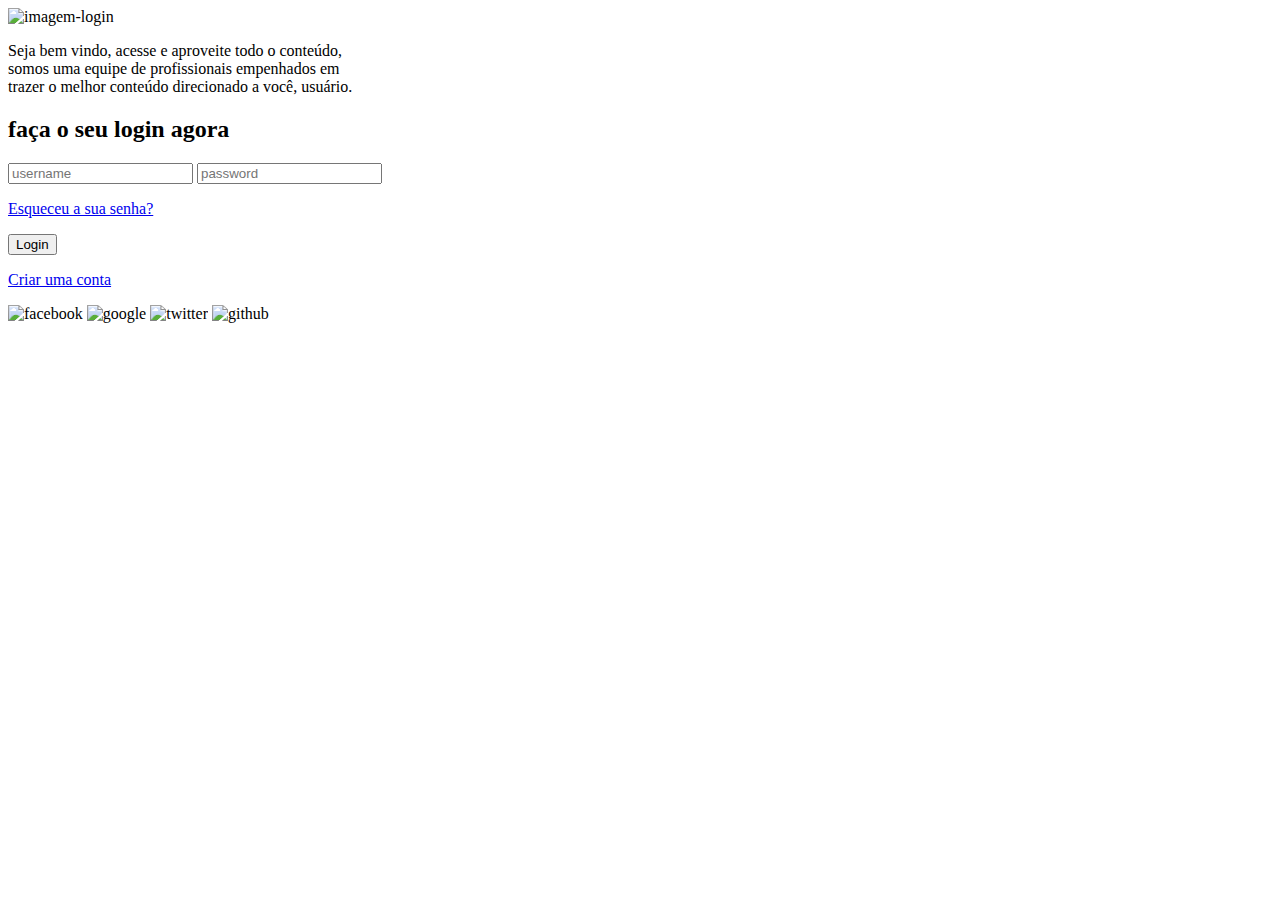
==== index.html @ b19c3ac4 "atualizacao do index.html" ====
<!DOCTYPE html>
<html lang="pt=br">
<head>
    <meta charset="UTF-8">
    <meta http-equiv="X-UA-Compatible" content="IE=edge">
    <meta name="viewport" content="width=device-width, initial-scale=1.0">
    <title>calculadora de Criptomoedas</title>

    <!--CSS-->
    <link rel="stylesheet" href="/carteiraCripto/login/css/style.css">
    <link rel="stylesheet" href="/carteiraCripto/login/css/media.css">

    <!--JS & jQuery-->
    <script type="text/javascript" src="js/script.js"></script>
    <script src="https://code.jquery.com/jquery-3.6.0.min.js" integrity="sha256-/xUj+3OJU5yExlq6GSYGSHk7tPXikynS7ogEvDej/m4=" crossorigin="anonymous"></script>
</head>
<body>
    <div id="container">
        <div class="banner">
            <img src="/carteiraCripto/login/img/logo.png" alt="imagem-login">
            <p style="color: black; font-weight: 400;">
                Seja bem vindo, acesse e aproveite todo o conteúdo,
                <br>somos uma equipe de profissionais empenhados em
                <br>trazer o melhor conteúdo direcionado a você, usuário. 
            </p>
        </div>

        <div class="box-login">

            <div class="box">
                <h2>faça o seu login agora</h2>
                <input type="text" name="username" id="username" placeholder="username">
                <input type="password" name="password" id="password" placeholder="password">
                
                <a href="/carteiraCripto/login/password.html">
                    <p>Esqueceu a sua senha?</p>
                </a>

                <button>Login</button>
                
                <a href="/carteiraCripto/login/account.html">
                    <p>Criar uma conta</p>
                </a>

                <div class="social">
                    <img src="/carteiraCripto/login/img/facebook.png" alt="facebook">
                    <img src="/carteiraCripto/login/img/google.png" alt="google">
                    <img src="/carteiraCripto/login/img/twitter.png" alt="twitter">
                    <img src="/carteiraCripto/login/img/github.png" alt="github">
                </div>
            </div>
        </div>
    </div>
</body>
</html>
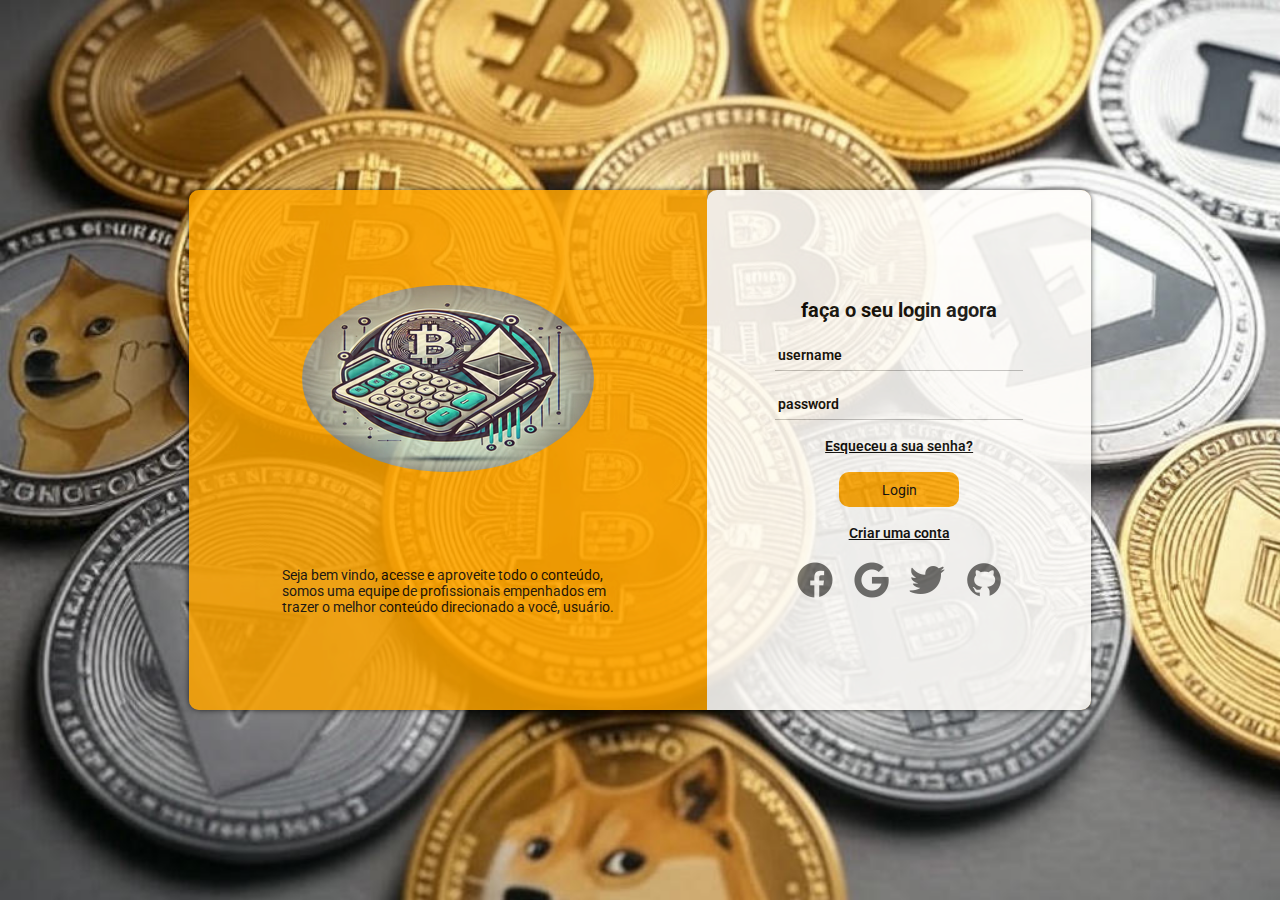
==== commit 321a0dfb: "atualizacao 3.0" ====
--- a/index.html
+++ b/index.html
@@ -7,8 +7,8 @@
     <title>calculadora de Criptomoedas</title>
 
     <!--CSS-->
-    <link rel="stylesheet" href="/carteiraCripto/login/css/style.css">
-    <link rel="stylesheet" href="/carteiraCripto/login/css/media.css">
+    <link rel="stylesheet" href="login/css/style.css">
+    <link rel="stylesheet" href="login/css/media.css">
 
     <!--JS & jQuery-->
     <script type="text/javascript" src="js/script.js"></script>
@@ -17,7 +17,7 @@
 <body>
     <div id="container">
         <div class="banner">
-            <img src="/carteiraCripto/login/img/logo.png" alt="imagem-login">
+            <img src="/login/img/logo.png" alt="imagem-login">
             <p style="color: black; font-weight: 400;">
                 Seja bem vindo, acesse e aproveite todo o conteúdo,
                 <br>somos uma equipe de profissionais empenhados em
@@ -32,21 +32,21 @@
                 <input type="text" name="username" id="username" placeholder="username">
                 <input type="password" name="password" id="password" placeholder="password">
                 
-                <a href="/carteiraCripto/login/password.html">
+                <a href="login/password.html">
                     <p>Esqueceu a sua senha?</p>
                 </a>
 
                 <button>Login</button>
                 
-                <a href="/carteiraCripto/login/account.html">
+                <a href="login/account.html">
                     <p>Criar uma conta</p>
                 </a>
 
                 <div class="social">
-                    <img src="/carteiraCripto/login/img/facebook.png" alt="facebook">
-                    <img src="/carteiraCripto/login/img/google.png" alt="google">
-                    <img src="/carteiraCripto/login/img/twitter.png" alt="twitter">
-                    <img src="/carteiraCripto/login/img/github.png" alt="github">
+                    <img src="login/img/facebook.png" alt="facebook">
+                    <img src="login/img/google.png" alt="google">
+                    <img src="login/img/twitter.png" alt="twitter">
+                    <img src="login/img/github.png" alt="github">
                 </div>
             </div>
         </div>
--- a/login/css/style.css
+++ b/login/css/style.css
@@ -0,0 +1,154 @@
+@import url('https://fonts.googleapis.com/css2?family=Roboto:wght@300&display=swap');
+
+* {
+    margin: 0;
+    padding: 0;
+
+    font-family: 'Roboto', sans-serif;
+    font-size: 14px;
+    color: black;
+}
+
+p {
+    cursor: pointer;
+    font-weight: 600;
+    color: black;
+}
+
+h1 {
+    font-size: 1.8em;
+    color: black;
+    padding: 0px 0px 35px 15px;
+}
+
+h2 {
+    font-size: 1.4em;
+    color: black;
+}
+
+input {
+    width: 80%;
+    height: 30px;
+    border: none;
+    border-bottom: 1px solid silver;
+    outline: none;
+    font-weight: 600;
+    color: black;
+    padding-left: 3px;
+}
+::-webkit-input-placeholder {
+    color: black;
+ }
+
+button {
+    cursor: pointer;
+    width: 120px;
+    height: 35px;
+    border: none;
+    border-radius: 10px;
+    background: #ffa500;
+}
+
+body {
+    width: 100%;
+    height: 100vh;
+    background-image: url('../img/fundo2.jpg');
+    background-repeat: no-repeat;
+    background-size: 100%;
+    
+    display: flex;
+    justify-content: center;
+    align-items: center;
+}
+
+    #container {
+        width: 320px;
+        height: 520px;
+        border-radius: 10px;
+        -webkit-box-shadow: 0px 0px 6px -1px #000000; 
+        box-shadow: 0px 0px 6px -1px #000000;
+        background: #ffa60064;
+        opacity: 90%;
+
+        display: flex;
+        align-items: center;
+    }   
+
+        #container .banner {
+            width: 520px;
+            height: 520px;
+            border-top-left-radius: 10px;
+            border-bottom-left-radius: 10px;
+            opacity: 90%;
+            background: #ffa500;
+
+            display: none;
+            flex-direction: column;
+            justify-content: space-evenly;
+            align-items: center;
+        }
+
+        #container .box-login {
+            width: 320px;
+            height: 520px;
+            border-radius: 10px;
+            background: #fff;
+            opacity: 95%;
+
+            display: flex;
+            flex-direction: column;
+            justify-content: center;
+            align-items: center;
+        }
+
+            .box-login .box {
+                width: 80%;
+                height: 320px;
+
+                display: flex;
+                flex-direction: column;
+                justify-content: space-around;
+                align-items: center;
+            }
+
+                .box .social {
+                    width: 240px;
+                    height: 42px;
+
+                    display: flex;
+                    justify-content: space-evenly;
+                    align-items: center;
+                }
+
+                    .social img {
+                        cursor: pointer;
+                    }
+
+            .box-login .box-account {
+                width: 80%;
+                height: 360px;
+
+                display: flex;
+                flex-direction: column;
+                justify-content: space-around;
+                align-items: center;
+            }
+    
+    #bubble {
+        cursor: pointer;
+        position: absolute;
+        width: 50px;
+        height: 50px;
+        right: 15px;
+        bottom: 15px;
+        border-radius: 50%;
+        border: 1px solid #483D8B;
+        background: black;
+
+        display: flex;
+        justify-content: center;
+        align-items: center;
+    }
+    img {
+        border-radius: 50%;
+    }
--- a/login/css/media.css
+++ b/login/css/media.css
@@ -0,0 +1,15 @@
+@media (min-width: 1024px) {
+        #container {
+            width: 902px;
+            justify-content: space-between;
+        }  
+
+            #container .banner {
+                display: flex;
+            }
+
+            #container .box-login {
+                width: 385px;
+                border-radius: 10px 10px 10px 0px;
+            }
+}